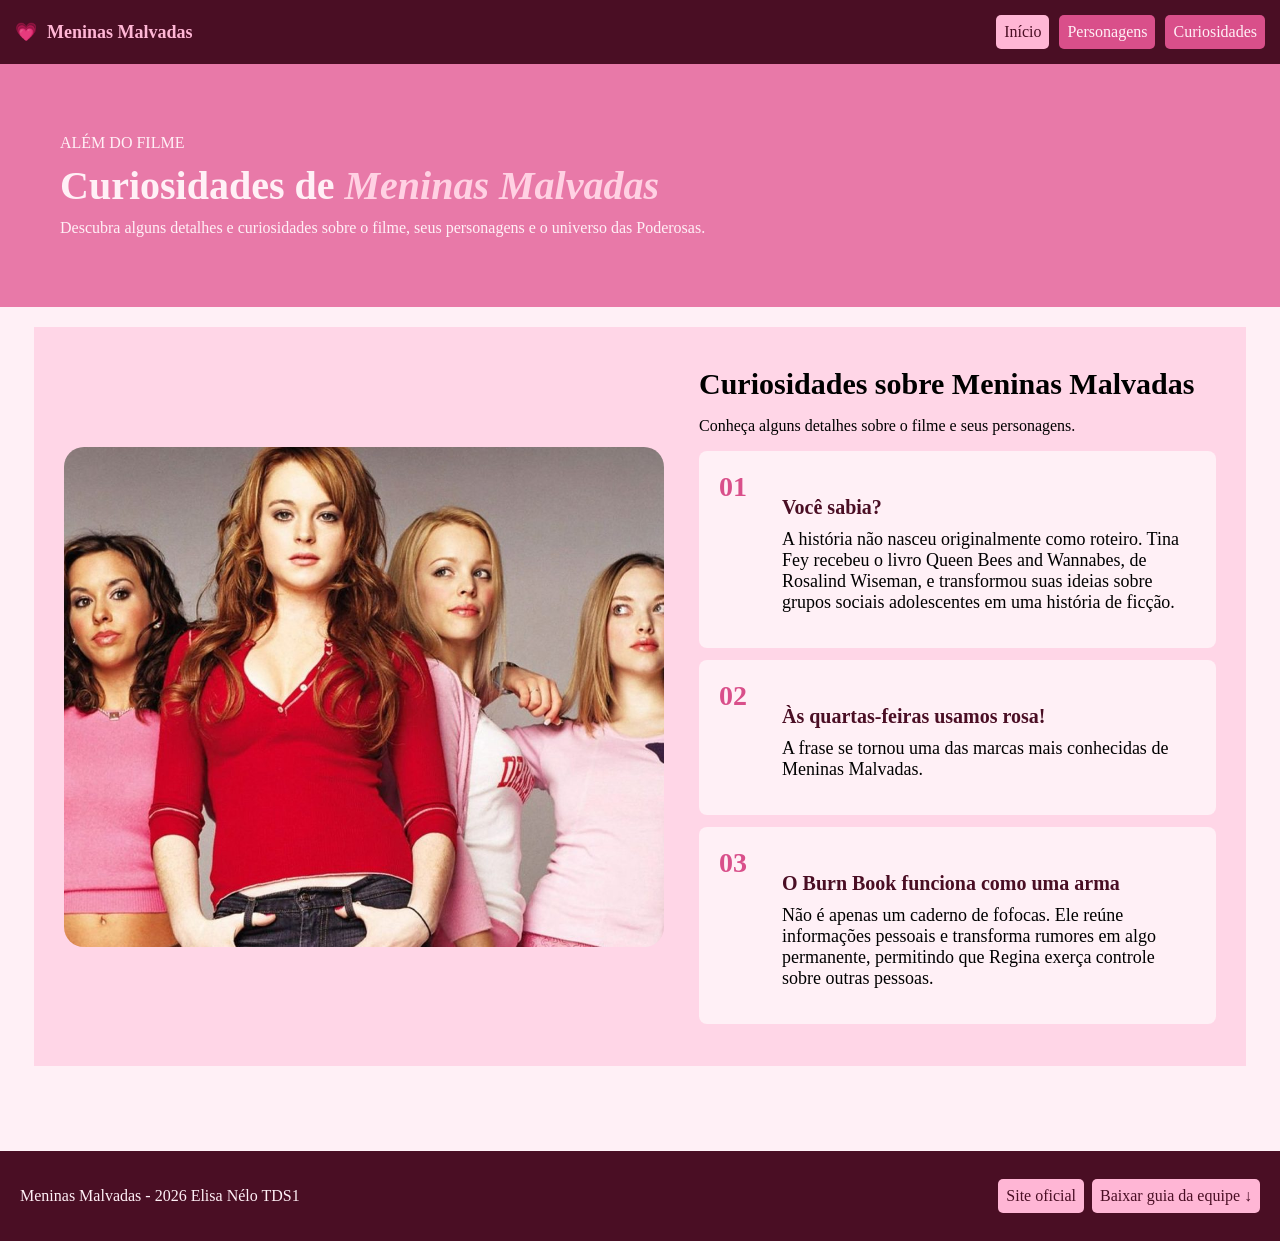
==== pages/curiosidades.html @ 2b2460b6 "adiciona texto" ====
<!DOCTYPE html>
<html lang="pt-BR">
<head>
     <meta charset="UTF-8"/>
     <title>Curiosidades</title>
     <link rel="stylesheet" href="../css/style.css"/>
</head>

<body>

    <header>
        <section id="menu-navegacao">

            <section id="logo">
                <span>💗</span>
                Meninas Malvadas
            </section>

            <section id="links">
                <a href="../index.html">Início</a>
                <a href="personagens.html">Personagens</a>
                <a href="curiosidades.html">Curiosidades</a>
            </section>

        </section>
    </header>

    <main>

        <section id="cabecalho-curiosidades">

            <p>ALÉM DO FILME</p>

            <h1>Curiosidades de <em>Meninas Malvadas</em></h1>

            <p>
                Descubra alguns detalhes e curiosidades sobre o filme,
                seus personagens e o universo das Poderosas.
            </p>

        </section>


        <section id="curiosidade-principal">

            <img src="../assets/grupo.png"
                 alt="Personagens de Meninas Malvadas">

            <section id="conteudo-curiosidades">

                <h2>Curiosidades sobre Meninas Malvadas</h2>

                <p>
                    Conheça alguns detalhes sobre o filme e seus personagens.
                </p>


                <article>

                    <h3>01</h3>

                    <section>

                        <h2>Você sabia?</h2>

                        <p>
                            A história não nasceu originalmente como roteiro. Tina Fey recebeu o livro Queen Bees and Wannabes, de Rosalind Wiseman, e transformou suas ideias sobre grupos sociais adolescentes em uma história de ficção.
                        </p>

                    </section>

                </article>


                <article>

                    <h3>02</h3>

                    <section>

                        <h2>Às quartas-feiras usamos rosa!</h2>

                        <p>
                            A frase se tornou uma das marcas mais
                            conhecidas de Meninas Malvadas.
                        </p>

                    </section>

                </article>


                <article>

                    <h3>03</h3>

                    <section>

                        <h2>O Burn Book funciona como uma arma</h2>

                        <p>
                            Não é apenas um caderno de fofocas. Ele reúne informações pessoais e transforma rumores em algo permanente, permitindo que Regina exerça controle sobre outras pessoas.
                        </p>

                    </section>

                </article>

            </section>

        </section>

    </main>


    <footer id="rodape">

        <p>
           Meninas Malvadas - 2026 Elisa Nélo TDS1
        </p>

        <section id="botoes">

            <a href="https://www.paramount.com/"
               target="_blank"
               rel="noreferrer">
                Site oficial
            </a>

            <a href="../assets/arquivos/curiosidades.txt" download>
                Baixar guia da equipe ↓
            </a>

        </section>

    </footer>

</body>
</html>
---- css/style.css ----
header {
    background-color: #4a0e24;
    padding: 15px;
}

#menu-navegacao {
    display: flex;
    align-items: center;
    justify-content: space-between;
}

#logo {
    color: #ffb6d5;
    font-size: 18px;
    font-weight: bold;
}

#links {
    display: flex;
    gap: 10px;
}

#links a {
    background-color: #d94f8a;
    color: #fff0f6;
    padding: 8px;
    text-decoration: none;
    border-radius: 5px;
}

#links a:first-child {
    background-color: #ffb6d5;
    color: #4a0e24;
}

#destaque a {
    background-color: #d94f8a;
    color: #fff0f6;
    padding: 8px;
    text-decoration: none;
    border-radius: 5px;
}

#destaque img {
    width: 55%;
    height: 250px;
    object-fit: cover;
    border-radius: 15px;
}

#inicio {
    background-color: #e879a8;
    padding: 40px;
    display: flex;
    align-items: center;
    justify-content: space-between;
    gap: 40px;
}

#inicio article {
    width: 50%;
}

#pequeno {
    color: #ffd1e3;
    margin: 10px 0;
}

#inicio p {
    color: #fff0f6;
    margin: 10px 0;
}

#inicio h2 {
    color: #fff0f6;
    font-size: 40px;
    margin: 10px 0;
}

#inicio h2 em {
    color: #ffd1e3;
}

#inicio img {
    width: 900px;
    height: 400px;
    object-fit: cover;
    border-radius: 15px;
}

#inicio article a {
    background-color: #ffb6d5;
    color: #4a0e24;
    padding: 10px;
    text-decoration: none;
    border-radius: 5px;
    margin-top: 20px;
    display: inline-block;
    margin-right: 10px;
}

#inicio a {
    background-color: #d94f8a;
    color: #fff0f6;
    padding: 8px;
    text-decoration: none;
    border-radius: 5px;
    margin: 5px;
}

#logo {
    display: flex;
    align-items: center;
    gap: 10px;
}

#logo img {
    width: 40px;
    height: 40px;
    border-radius: 50%;
}

#especial {
    background-color: #fff0f6;
    padding: 60px;
    margin: 0;
}

#especial h2 {
    color: #4a0e24;
}

#especial p {
    color: #4a0e24;
}

#cartoes {
    display: flex;
    gap: 25px;
}

#cartoes article {
    background-color: #ffd6e7;
    padding: 45px;
    width: 33%;
    text-align: center;
    border-radius: 10px;
}

#cartoes h3 {
    color: #4a0e24;
}

#destaque {
    background-color: #e879a8;
    padding: 35px;
    text-align: center;
    margin: 0;
}

#destaque p {
    color: #ffd1e3;
}

#destaque h2 {
    color: #fff0f6;
}

#destaque a {
    background-color: #ffb6d5;
    color: #4a0e24;
    padding: 10px;
    text-decoration: none;
    border-radius: 5px;
}

header p a {
    background-color: #ffb6d5;
    color: #4a0e24;
    padding: 8px;
    text-decoration: none;
    border-radius: 5px;
}

footer {
    background-color: #4a0e24;
    padding: 20px;
    display: flex;
    justify-content: center;
    align-items: center;
    margin-top: 85px;
}

footer p {
    color: #fff0f6;
}

footer a {
    background-color: #ffb6d5;
    color: #4a0e24;
    padding: 8px;
    text-decoration: none;
    border-radius: 5px;
}

#rodape {
    display: flex;
    justify-content: space-between;
    align-items: center;
}

#botoes {
    display: flex;
    gap: 8px;
}

#cabecalho-personagens {
    background-color: #e879a8;
    padding: 35px;
}

#cabecalho-personagens p {
    color: #fff0f6;
}

#cabecalho-personagens h1 {
    color: #fff0f6;
    font-size: 40px;
}

em {
    color: #ffd1e3;
}

#lista-personagens {
    background-color: #fff0f6;
    padding: 40px;
}

#lista-personagens > p {
    color: #d94f8a;
}

#lista-personagens h2 {
    color: #4a0e24;
}

.galeria {
    display: flex;
    flex-wrap: wrap;
    gap: 15px;
}

.card {
    background-color: #ffd6e7;
    width: 31%;
    padding: 10px;
    text-align: center;
    border-radius: 10px;
}

.card img {
    width: 100%;
    height: 180px;
    object-fit: cover;
    border-radius: 8px;
}

.card p {
    color: #d94f8a;
    font-size: 12px;
}

.card h4 {
    color: #4a0e24;
    margin: 5px;
}

.card small {
    color: #555555;
}

#cabecalho-curiosidades {
    background-color: #e879a8;
    padding: 60px;
    text-align: left;
    color: #fff0f6;
}

#cabecalho-curiosidades h1 {
    font-size: 40px;
    margin: 10px 0;
}

#cabecalho-curiosidades p {
    margin: 10px 0;
}

#cabecalho-curiosidades h1 em {
    color: #ffd1e3;
}

#curiosidade-principal {
    display: flex;
    align-items: center;
    justify-content: center;
    gap: 35px;
    padding: 30px;
    background-color: #ffd6e7;
    width: 90%;
    margin: 20px auto 0;
}

#curiosidade-principal img {
    width: 600px;
    height: 500px;
    object-fit: cover;
    border-radius: 20px;
}

#conteudo-curiosidades {
    width: 50%;
}

#conteudo-curiosidades h2 {
    font-size: 30px;
    margin: 10px 0;
}

#conteudo-curiosidades article {
    display: flex;
    gap: 20px;
    background-color: #fff0f6;
    padding: 20px;
    margin: 12px 0;
    align-items: flex-start;
    border-radius: 8px;
}

#conteudo-curiosidades article h2 {
    font-size: 20px;
    color: #4a0e24;
}

#conteudo-curiosidades article h3 {
    color: #d94f8a;
    font-size: 28px;
    margin: 0;
}

#conteudo-curiosidades article p {
    margin: 0;
    font-size: 18px;
}

#conteudo-curiosidades article section {
    flex: 1;
    padding: 15px;
}

body {
    background-color: #fff0f6;
    margin: 0;
    height: 1000px;
}
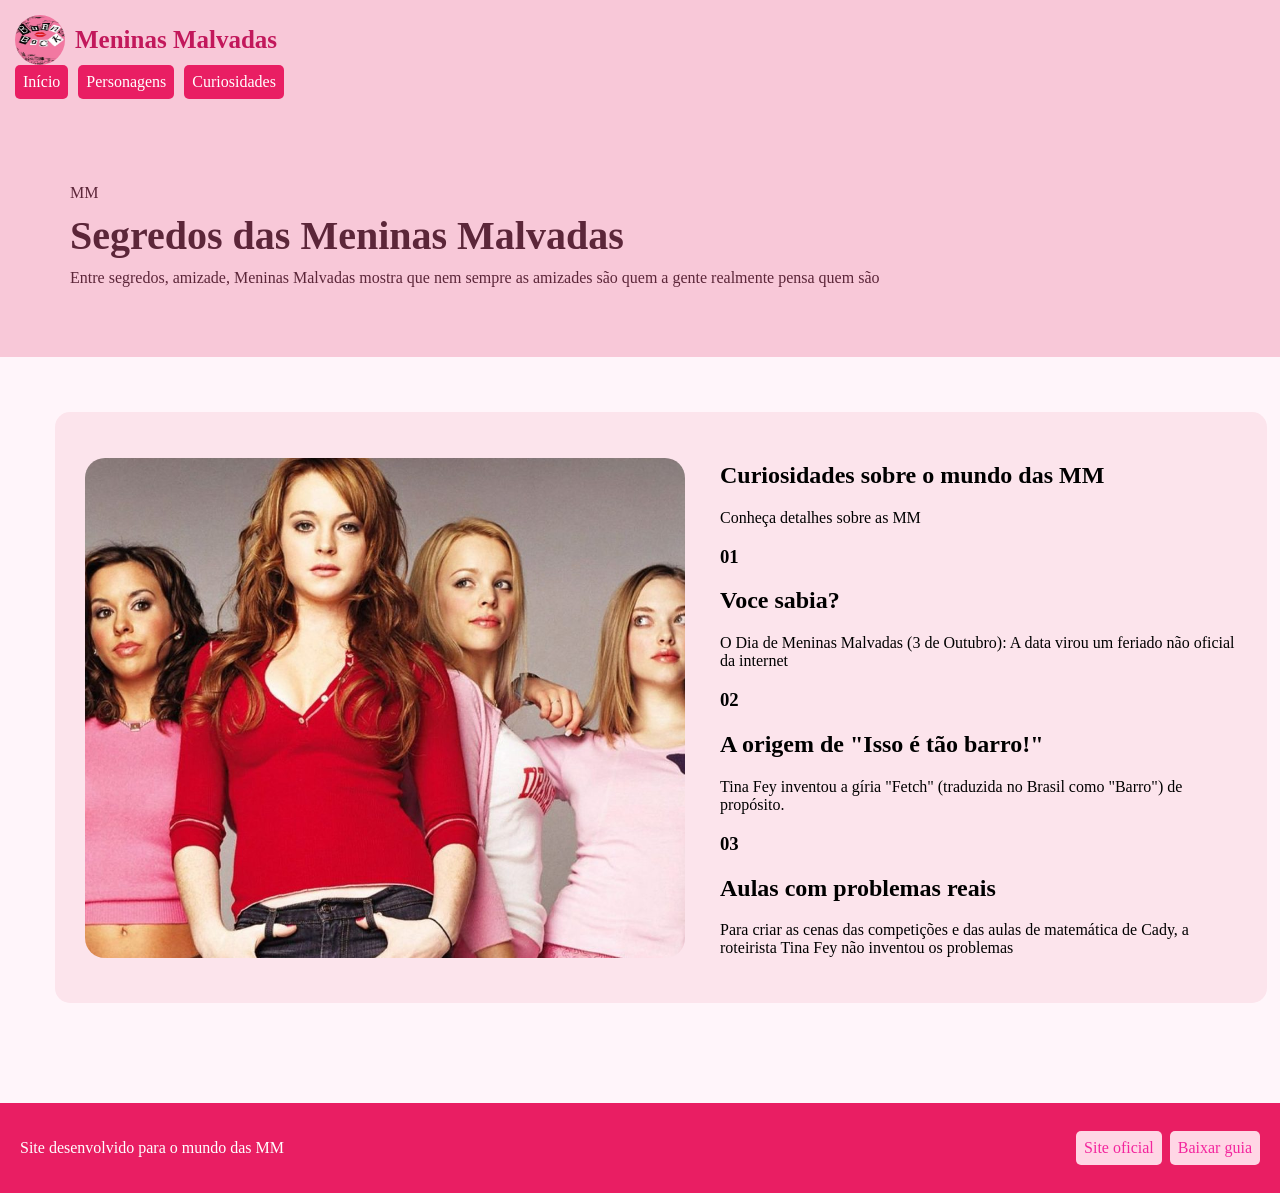
==== commit a95686ac: "adiciona alterações" ====
--- a/pages/curiosidades.html
+++ b/pages/curiosidades.html
@@ -1,139 +1,69 @@
 <!DOCTYPE html>
 <html lang="pt-BR">
-<head>
-     <meta charset="UTF-8"/>
-     <title>Curiosidades</title>
-     <link rel="stylesheet" href="../css/style.css"/>
-</head>
-
-<body>
-
-    <header>
-        <section id="menu-navegacao">
-
-            <section id="logo">
-                <span>💗</span>
-                Meninas Malvadas
+    <head>
+        <meta charset="UTF-8"/>
+        <title>Curiosidades</title>
+        <link rel="stylesheet" href="../css/style.css"/>
+    </head>
+    <body>
+        <header>
+            <section id="menu-navegação">
+                <section id="logo">
+                    <img src="../assets/livro.png" alt="livro MM">
+                    Meninas Malvadas</section>
+                    <section id="links">
+                        <a href="../index.html">Início</a>
+                        <a href="personagens.html">Personagens</a>
+                        <a href="curiosidades.html">Curiosidades</a>
+                    </section>
+                </section>
+        </header>
+        <main>
+            <section id="cabecalho-curiosidades">
+                <p>MM</p>
+                <h1>Segredos das Meninas Malvadas</h1>
+                <p>Entre segredos, amizade, Meninas Malvadas mostra que nem sempre as amizades são quem a gente realmente pensa quem são </p>
             </section>
 
-            <section id="links">
-                <a href="../index.html">Início</a>
-                <a href="personagens.html">Personagens</a>
-                <a href="curiosidades.html">Curiosidades</a>
-            </section>
+            <section id="curiosidade-principal">
+                <img src="../assets/grupo.png" alt="grupo MM">
+                <section id="conteúdo-curiosidades">
+                    <h2>Curiosidades sobre o mundo das MM</h2>
+                    <p>Conheça detalhes sobre as MM</p>
+                    <article>
+                        <h3>01</h3>
+                        <section>
+                            <h2>Voce sabia?</h2>
+                            <p>O Dia de Meninas Malvadas (3 de Outubro): A data virou um feriado não oficial da internet</p>
+                 </section>
+                    </article>
 
-        </section>
-    </header>
+                 <article>
+                    <h3>02</h3>
+                    <section>
+                        <h2>A origem de "Isso é tão barro!"</h2>
+                        <p>Tina Fey inventou a gíria "Fetch" (traduzida no Brasil como "Barro") de propósito. </p>
+                    </section>
+                    </article>
 
-    <main>
-
-        <section id="cabecalho-curiosidades">
-
-            <p>ALÉM DO FILME</p>
-
-            <h1>Curiosidades de <em>Meninas Malvadas</em></h1>
-
-            <p>
-                Descubra alguns detalhes e curiosidades sobre o filme,
-                seus personagens e o universo das Poderosas.
-            </p>
-
-        </section>
+                    <article>
+                        <h3>03</h3>
+                        <section>
+                        <h2>Aulas com problemas reais</h2>
+                        <p>Para criar as cenas das competições e das aulas de matemática de Cady, a roteirista Tina Fey não inventou os problemas </p>
+                        </section>
+                    </article>
+                        </section>
+                    </section>
 
 
-        <section id="curiosidade-principal">
-
-            <img src="../assets/grupo.png"
-                 alt="Personagens de Meninas Malvadas">
-
-            <section id="conteudo-curiosidades">
-
-                <h2>Curiosidades sobre Meninas Malvadas</h2>
-
-                <p>
-                    Conheça alguns detalhes sobre o filme e seus personagens.
-                </p>
-
-
-                <article>
-
-                    <h3>01</h3>
-
-                    <section>
-
-                        <h2>Você sabia?</h2>
-
-                        <p>
-                            A história não nasceu originalmente como roteiro. Tina Fey recebeu o livro Queen Bees and Wannabes, de Rosalind Wiseman, e transformou suas ideias sobre grupos sociais adolescentes em uma história de ficção.
-                        </p>
-
-                    </section>
-
-                </article>
-
-
-                <article>
-
-                    <h3>02</h3>
-
-                    <section>
-
-                        <h2>Às quartas-feiras usamos rosa!</h2>
-
-                        <p>
-                            A frase se tornou uma das marcas mais
-                            conhecidas de Meninas Malvadas.
-                        </p>
-
-                    </section>
-
-                </article>
-
-
-                <article>
-
-                    <h3>03</h3>
-
-                    <section>
-
-                        <h2>O Burn Book funciona como uma arma</h2>
-
-                        <p>
-                            Não é apenas um caderno de fofocas. Ele reúne informações pessoais e transforma rumores em algo permanente, permitindo que Regina exerça controle sobre outras pessoas.
-                        </p>
-
-                    </section>
-
-                </article>
-
-            </section>
-
+        </main>
+        <footer id="rodape-curiosidade">
+            <p>Site desenvolvido para o mundo das MM</p>
+        <section id="botoes">
+            <a href="https://www.paramount.com/">Site oficial</a>
+         <a href="../assets/files/teste.txt" download>Baixar guia</a>
         </section>
-
-    </main>
-
-
-    <footer id="rodape">
-
-        <p>
-           Meninas Malvadas - 2026 Elisa Nélo TDS1
-        </p>
-
-        <section id="botoes">
-
-            <a href="https://www.paramount.com/"
-               target="_blank"
-               rel="noreferrer">
-                Site oficial
-            </a>
-
-            <a href="../assets/arquivos/curiosidades.txt" download>
-                Baixar guia da equipe ↓
-            </a>
-
-        </section>
-
-    </footer>
-
-</body>
-</html>+        </footer>
+    </body>
+</html>
--- a/css/style.css
+++ b/css/style.css
@@ -1,5 +1,11 @@
+body {
+    background-color: #fff5fa;
+    margin: 0;
+    padding: 0;
+}
+
 header {
-    background-color: #4a0e24;
+    background-color: #f8c8d8;
     padding: 15px;
 }
 
@@ -10,128 +16,100 @@
 }
 
 #logo {
-    color: #ffb6d5;
+    display: flex;
+    align-items: center;
+    gap: 10px;
+    color: #c2185b;
+    font-size: 25px;
+    font-weight: bold;
+}
+
+#logo img {
+    width: 50px;
+    height: 50px;
+    border-radius: 50%;
+}
+
+#links {
+    display: flex;
+    gap: 10px;
+}
+
+#links a {
+    background-color: #e91e63;
+    color: white;
+    padding: 8px;
+    text-decoration: none;
+    border-radius: 5px;
+}
+
+#botao-destaque a {
+    background-color: #ad1457;
+    color: white;
+    padding: 8px;
+    text-decoration: none;
+    border-radius: 5px;
+}
+
+#inicio {
+    background-color: #fce4ec;
+    padding: 40px;
+    display: flex;
+    align-items: center;
+    justify-content: space-between;
+    gap: 40px;
+}
+
+#inicio article {
+    width: 50%;
+}
+
+#pequeno {
+    color: #c2185b;
+    margin: 10px;
+}
+
+#inicio p {
+    color: #5c2639;
+    margin: 10px;
     font-size: 18px;
-    font-weight: bold;
-}
-
-#links {
-    display: flex;
-    gap: 10px;
-}
-
-#links a {
-    background-color: #d94f8a;
-    color: #fff0f6;
-    padding: 8px;
-    text-decoration: none;
-    border-radius: 5px;
-}
-
-#links a:first-child {
-    background-color: #ffb6d5;
-    color: #4a0e24;
-}
-
-#destaque a {
-    background-color: #d94f8a;
-    color: #fff0f6;
-    padding: 8px;
-    text-decoration: none;
-    border-radius: 5px;
-}
-
-#destaque img {
-    width: 55%;
-    height: 250px;
+}
+
+#inicio h2 {
+    color: #5c2639;
+    font-size: 40px;
+    margin: 10px;
+}
+
+#inicio article a {
+    background-color: #e91e63;
+    color: white;
+    padding: 10px;
+    text-decoration: none;
+    border-radius: 5px;
+    margin: 10px 5px;
+}
+
+#inicio img {
+    width: 50%;
+    height: 360px;
     object-fit: cover;
     border-radius: 15px;
 }
 
-#inicio {
-    background-color: #e879a8;
+#especial {
+    background-color: #fffafd;
     padding: 40px;
-    display: flex;
-    align-items: center;
-    justify-content: space-between;
-    gap: 40px;
-}
-
-#inicio article {
-    width: 50%;
-}
-
-#pequeno {
-    color: #ffd1e3;
-    margin: 10px 0;
-}
-
-#inicio p {
-    color: #fff0f6;
-    margin: 10px 0;
-}
-
-#inicio h2 {
-    color: #fff0f6;
-    font-size: 40px;
-    margin: 10px 0;
-}
-
-#inicio h2 em {
-    color: #ffd1e3;
-}
-
-#inicio img {
-    width: 900px;
-    height: 400px;
-    object-fit: cover;
-    border-radius: 15px;
-}
-
-#inicio article a {
-    background-color: #ffb6d5;
-    color: #4a0e24;
-    padding: 10px;
-    text-decoration: none;
-    border-radius: 5px;
-    margin-top: 20px;
-    display: inline-block;
-    margin-right: 10px;
-}
-
-#inicio a {
-    background-color: #d94f8a;
-    color: #fff0f6;
-    padding: 8px;
-    text-decoration: none;
-    border-radius: 5px;
-    margin: 5px;
-}
-
-#logo {
-    display: flex;
-    align-items: center;
-    gap: 10px;
-}
-
-#logo img {
-    width: 40px;
-    height: 40px;
-    border-radius: 50%;
-}
-
-#especial {
-    background-color: #fff0f6;
-    padding: 60px;
-    margin: 0;
+    margin: 0;
+}
+
+#especial p {
+    color: #c2185b;
 }
 
 #especial h2 {
-    color: #4a0e24;
-}
-
-#especial p {
-    color: #4a0e24;
+    color: #5c2639;
+    font-size: 30px;
 }
 
 #cartoes {
@@ -140,69 +118,61 @@
 }
 
 #cartoes article {
-    background-color: #ffd6e7;
-    padding: 45px;
+    background-color: white;
+    border: 1px solid #f3b6c9;
+    padding: 30px;
     width: 33%;
     text-align: center;
     border-radius: 10px;
 }
 
 #cartoes h3 {
-    color: #4a0e24;
+    color: #c2185b;
+}
+
+#cartoes p {
+    color: #ff6ca2;
 }
 
 #destaque {
-    background-color: #e879a8;
-    padding: 35px;
+    background-color: #ff6daa;
+    padding: 50px;
     text-align: center;
-    margin: 0;
 }
 
 #destaque p {
-    color: #ffd1e3;
+    color: #ffd6e5;
 }
 
 #destaque h2 {
-    color: #fff0f6;
-}
-
-#destaque a {
-    background-color: #ffb6d5;
-    color: #4a0e24;
+    color: white;
+    font-size: 30px;
+}
+
+.botao-destaque {
+    background-color: #ffd6e5;
+    color: #ff80b7;
     padding: 10px;
     text-decoration: none;
     border-radius: 5px;
 }
 
-header p a {
-    background-color: #ffb6d5;
-    color: #4a0e24;
+footer {
+    background-color: #e91e63;
+    padding: 20px;
+}
+
+footer p {
+    color: white;
+}
+
+footer a {
+    background-color: #ffd6e5;
+    color: #f3259d;
     padding: 8px;
     text-decoration: none;
     border-radius: 5px;
 }
-
-footer {
-    background-color: #4a0e24;
-    padding: 20px;
-    display: flex;
-    justify-content: center;
-    align-items: center;
-    margin-top: 85px;
-}
-
-footer p {
-    color: #fff0f6;
-}
-
-footer a {
-    background-color: #ffb6d5;
-    color: #4a0e24;
-    padding: 8px;
-    text-decoration: none;
-    border-radius: 5px;
-}
-
 #rodape {
     display: flex;
     justify-content: space-between;
@@ -214,90 +184,28 @@
     gap: 8px;
 }
 
-#cabecalho-personagens {
-    background-color: #e879a8;
-    padding: 35px;
-}
-
-#cabecalho-personagens p {
-    color: #fff0f6;
-}
-
-#cabecalho-personagens h1 {
-    color: #fff0f6;
-    font-size: 40px;
-}
-
-em {
-    color: #ffd1e3;
-}
-
-#lista-personagens {
-    background-color: #fff0f6;
-    padding: 40px;
-}
-
-#lista-personagens > p {
-    color: #d94f8a;
-}
-
-#lista-personagens h2 {
-    color: #4a0e24;
-}
-
-.galeria {
-    display: flex;
-    flex-wrap: wrap;
-    gap: 15px;
-}
-
-.card {
-    background-color: #ffd6e7;
-    width: 31%;
-    padding: 10px;
-    text-align: center;
-    border-radius: 10px;
-}
-
-.card img {
-    width: 100%;
-    height: 180px;
-    object-fit: cover;
-    border-radius: 8px;
-}
-
-.card p {
-    color: #d94f8a;
-    font-size: 12px;
-}
-
-.card h4 {
-    color: #4a0e24;
-    margin: 5px;
-}
-
-.card small {
-    color: #555555;
-}
 
 #cabecalho-curiosidades {
-    background-color: #e879a8;
-    padding: 60px;
-    text-align: left;
-    color: #fff0f6;
+   background-color: #f8c8d8;
+   padding: 60px;
+   text-align: left;
+   color: #5c2639;
+
 }
 
 #cabecalho-curiosidades h1 {
     font-size: 40px;
-    margin: 10px 0;
+    margin: 10px;
+    color: #5c2639;
 }
 
 #cabecalho-curiosidades p {
-    margin: 10px 0;
-}
-
-#cabecalho-curiosidades h1 em {
-    color: #ffd1e3;
+    margin: 10px;
+}
+
+#cabecalho-curiosidades em {
+    color: #c2185c;
+
 }
 
 #curiosidade-principal {
@@ -306,9 +214,10 @@
     justify-content: center;
     gap: 35px;
     padding: 30px;
-    background-color: #ffd6e7;
+    background-color: #fce4ec;
     width: 90%;
-    margin: 20px auto 0;
+    margin: 55px;
+    border-radius: 15px;
 }
 
 #curiosidade-principal img {
@@ -324,42 +233,52 @@
 
 #conteudo-curiosidades h2 {
     font-size: 30px;
-    margin: 10px 0;
+    margin: 10px;
+    color: #5c2639;
 }
 
 #conteudo-curiosidades article {
-    display: flex;
-    gap: 20px;
-    background-color: #fff0f6;
-    padding: 20px;
-    margin: 12px 0;
-    align-items: flex-start;
-    border-radius: 8px;
+   display: flex;
+   gap: 20px;
+   background-color: #fffafd;
+   padding: 20px;
+   margin: 12px;
+   align-items: flex-start;
+   border-radius: 8px;
 }
 
 #conteudo-curiosidades article h2 {
     font-size: 20px;
-    color: #4a0e24;
-}
-
-#conteudo-curiosidades article h3 {
-    color: #d94f8a;
+    color: #c2185b;
+    margin: 0;
+}
+
+#conteudo-curiosidades  article h3 {
+    color: #e91e63;
     font-size: 28px;
     margin: 0;
 }
 
 #conteudo-curiosidades article p {
     margin: 0;
-    font-size: 18px;
-}
-
-#conteudo-curiosidades article section {
+    color: #5c2639;
+}
+
+#conteudo-curiosidades {
     flex: 1;
     padding: 15px;
 }
 
+#rodape-curiosidade {
+    margin-top: 100px;
+    display: flex;
+    justify-content: space-between;
+    align-items: center;
+}
+
 body {
-    background-color: #fff0f6;
+    background-color: #fff5fa;
     margin: 0;
     height: 1000px;
-}+    padding: 0;
+}
